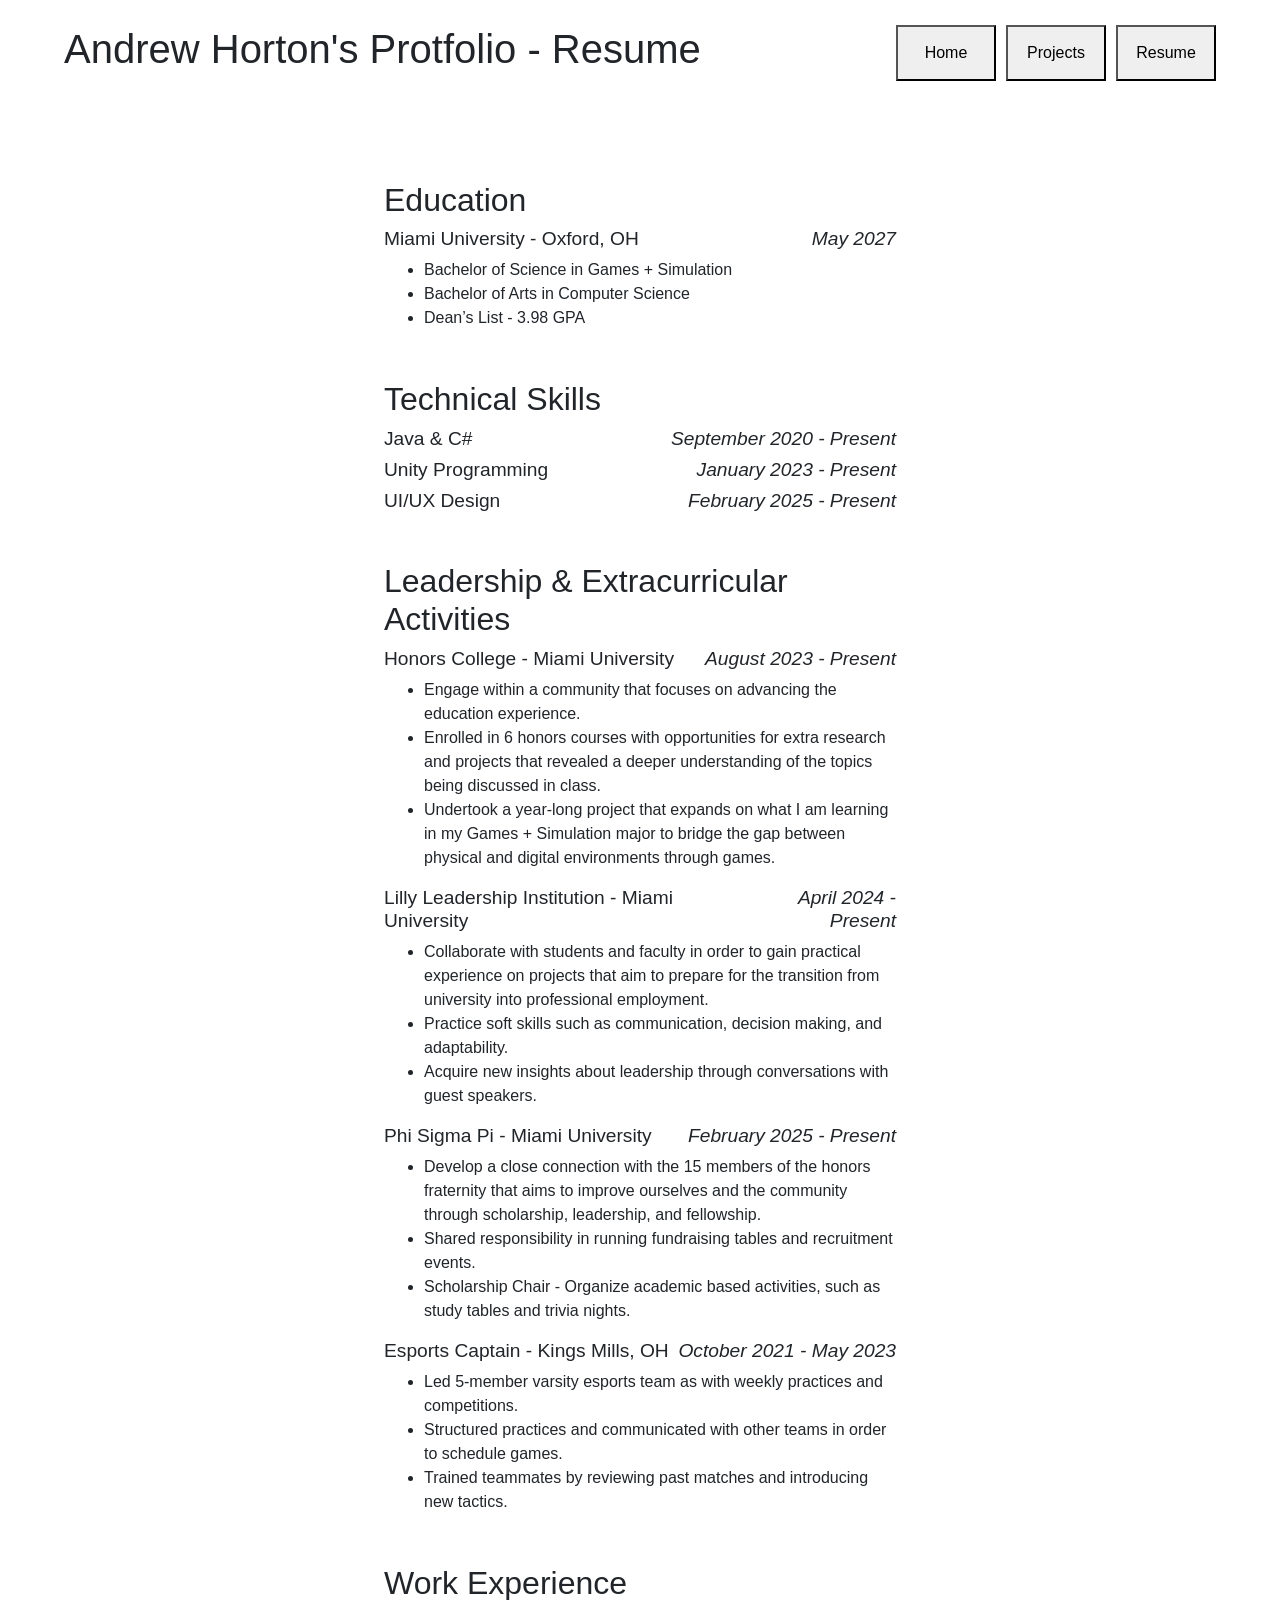
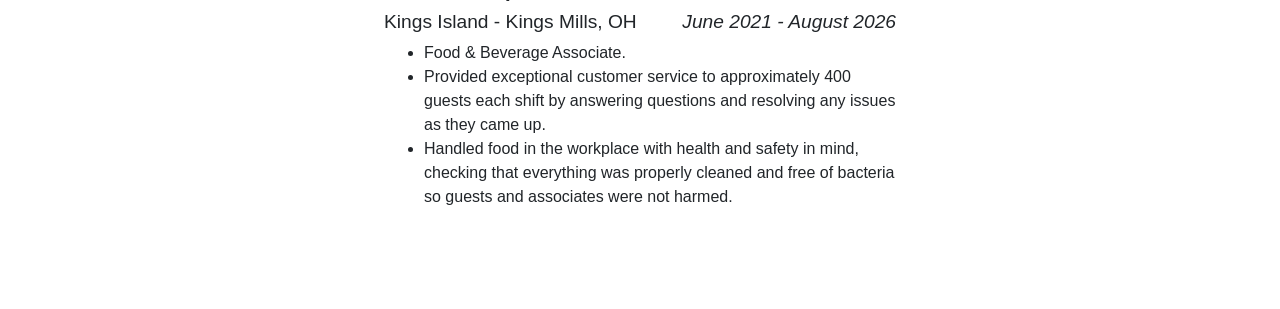
==== resume.html @ 11ab72bb "Added resume section." ====
<head>
  <meta charset="utf-8">
  <meta name="viewport" content="width=device-width, initial-scale=1, shrink-to-fit=no">
  
  <link rel="stylesheet" href="style.css">
  <link rel="stylesheet" href="https://cdn.jsdelivr.net/npm/bootstrap@4.4.1/dist/css/bootstrap.min.css" integrity="sha384-Vkoo8x4CGsO3+Hhxv8T/Q5PaXtkKtu6ug5TOeNV6gBiFeWPGFN9MuhOf23Q9Ifjh" crossorigin="anonymous">
</head>

<body>
  <nav>
    <div id="nav-div">
      <h1 id="nav-title">Andrew Horton's Protfolio - Resume</h1>
      <div id="nav-buttons-div">
        <button onClick="window.location.href='index.html';" class="nav-button" id="home-button">
          Home
        </button>
        <button class="nav-button" id="projects-button">
          Projects
        </button>
        <button onClick="window.location.href='resume.html';" class="nav-button" id="resume-button">
          Resume
        </button>
      </div>
    </div>
  </nav>


  <div id="resume-div">
    <h2 class="heading">Education</h3>
    <h3 class="resume-item">Miami University - Oxford, OH<span class="date">May 2027</span></h3>
    <ul>
      <li>Bachelor of Science in Games + Simulation</li>
      <li>Bachelor of Arts in Computer Science</li>
      <li>Dean’s List - 3.98 GPA</li>
    </ul>

    <h2 class="heading">Technical Skills</h3>
    <h3 class="resume-item">Java & C#<span class="date">September 2020 - Present</span></h3>
    <h3 class="resume-item">Unity Programming<span class="date">January 2023 - Present</span></h3>
    <h3 class="resume-item">UI/UX Design<span class="date">February 2025 - Present</span></h3>

    <h2 class="heading">Leadership & Extracurricular Activities</h3>
    <h3 class="resume-item">Honors College - Miami University<span class="date">August 2023 - Present</span></h3>
    <ul>
      <li>Engage within a community that focuses on advancing the education experience.</li>
      <li>Enrolled in 6 honors courses with opportunities for extra research and projects that revealed a deeper understanding of the topics being discussed in class.</li>
      <li>Undertook a year-long project that expands on what I am learning in my Games + Simulation major to bridge the gap between physical and digital environments through games.</li>
    </ul>
    <h3 class="resume-item">Lilly Leadership Institution - Miami University<span class="date">April 2024 - Present</span></h3>
    <ul>
      <li>Collaborate with students and faculty in order to gain practical experience on projects that aim to prepare for the transition from university into professional employment.</li>
      <li>Practice soft skills such as communication, decision making, and adaptability.</li>
      <li>Acquire new insights about leadership through conversations with guest speakers.</li>
    </ul>
    <h3 class="resume-item">Phi Sigma Pi - Miami University<span class="date">February 2025 - Present</span></h3>
    <ul>
      <li>Develop a close connection with the 15 members of the honors fraternity that aims to improve ourselves and the community through scholarship, leadership, and fellowship.</li>
      <li>Shared responsibility in running fundraising tables and recruitment events.</li>
      <li>Scholarship Chair - Organize academic based activities, such as study tables and trivia nights.</li>
    </ul>
    <h3 class="resume-item">Esports Captain - Kings Mills, OH<span class="date">October 2021 - May 2023</span></h3>
    <ul>
      <li>Led 5-member varsity esports team as with weekly practices and competitions.</li>
      <li>Structured practices and communicated with other teams in order to schedule games. </li>
      <li>Trained teammates by reviewing past matches and introducing new tactics.</li>
    </ul>

    <h2 class="heading">Work Experience</h3>
    <h3 class="resume-item">Kings Island - Kings Mills, OH<span class="date">June 2021 - August 2026</span></h3>
    <ul>
      <li>Food & Beverage Associate.</li>
      <li>Provided exceptional customer service to approximately 400 guests each shift by answering questions and resolving any issues as they came up.</li>
      <li>Handled food in the workplace with health and safety in mind, checking that everything was properly cleaned and free of bacteria so guests and associates were not harmed.</li>
    </ul>
  </div>




</body>
---- style.css ----
/* Typography */
h1, h2, h3, p { 
  text-align: center; 
} 

/* Navigation Section */
nav { 
  margin-top: 25px; 
}

#nav-div { 
  display: flex; 
}

#nav-title { 
  margin-right: auto; 
  margin-left: 5%; 
} 

#nav-buttons-div { 
  width: 25%; 
  display: flex; 
  justify-content: space-between; 
  margin-right: 5%; 
}

#nav-buttons-div button { 
  width: 100px; 
} 

/* Title Section */
#title-div { 
  margin-top: 50px; 
  display: flex; 
  justify-content: center; 
}

#title-text-div { 
  width: 25%; 
  display: block; 
  margin-top: auto; 
  margin-bottom: auto; 
} 

#title-image-div { 
  width: 20%; 
}

#title-image-div img { 
  width: 100%; 
  height: auto; 
} 

/* General Project Layouts */
.general-project p, 
.general-project h3 { 
  width: 80%; 
} 

.general-project {
  margin-top: 50px;
}

.page-link h3, 
.page-link p { 
  color: black; 
} 

.page-link {
  width: 50%;
}

.page-link:hover { 
  font-style: normal; 
} 

/* Specific Project Layouts */
.project-right { 
  display: flex; 
  flex-direction: row; 
  align-items: center; 
}

.project-right .project-text-class { 
  margin-left: 100px; 
} 

.project-right .project-image-class { 
  margin-right: 100px; 
} 

.project-left { 
  display: flex; 
  flex-direction: row; 
  align-items: center; 
}

.project-left .project-text-class { 
  margin-left: 100px; 
} 

.project-left .project-image-class { 
  margin-left: 100px; 
} 

.project-image-class { 
  width: 80%; 
} 

#project-div { 
  margin-top: 100px; 
}


/* Resume Page Layout */
#resume-div {
  margin-top: 100px;
  width: 40%;
  margin-left: auto;
  margin-right: auto;
  margin-bottom: 100px;
}

.heading {
  text-align: left;
  margin-top: 50px;
}

.resume-item {
  text-align: left;
  font-size: larger;
  display: flex;
  justify-content: space-between;
  align-items: flex-end;
}

.date {
  font-style: italic;
  text-align: right;
}
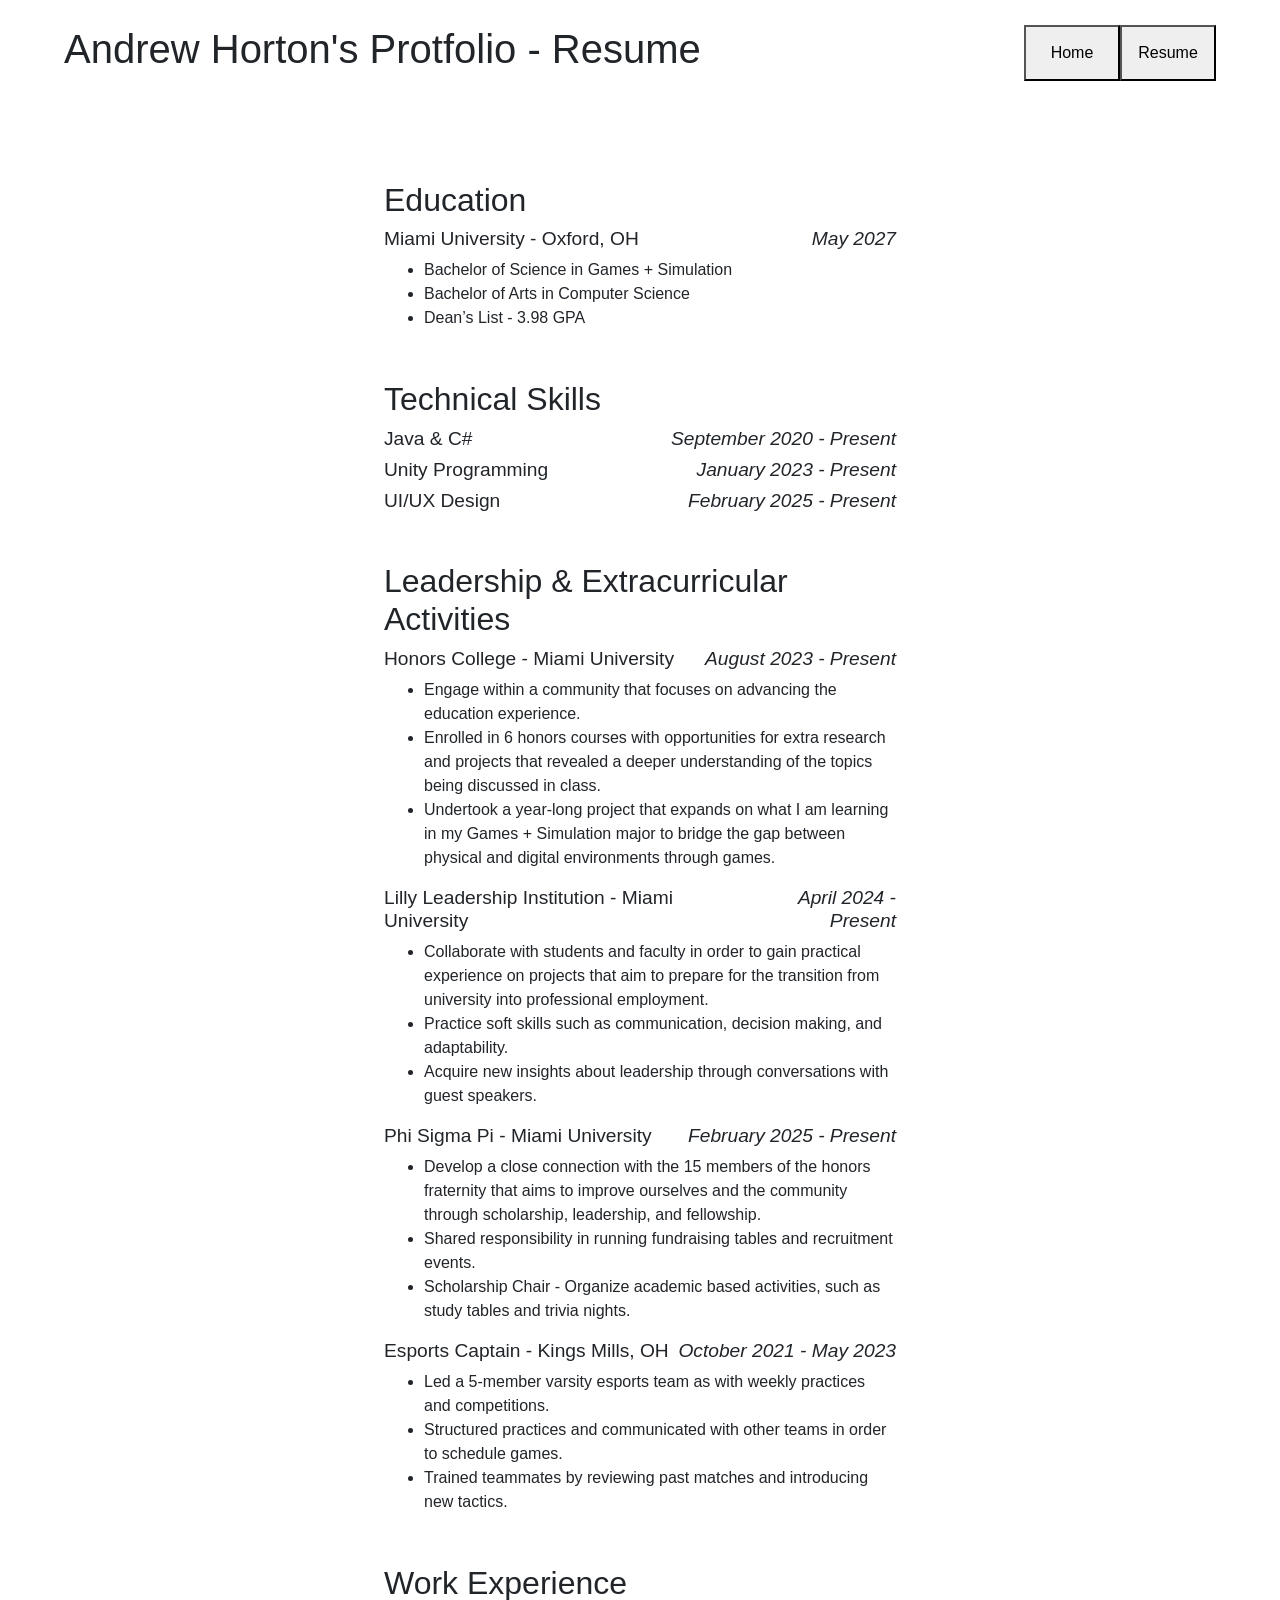
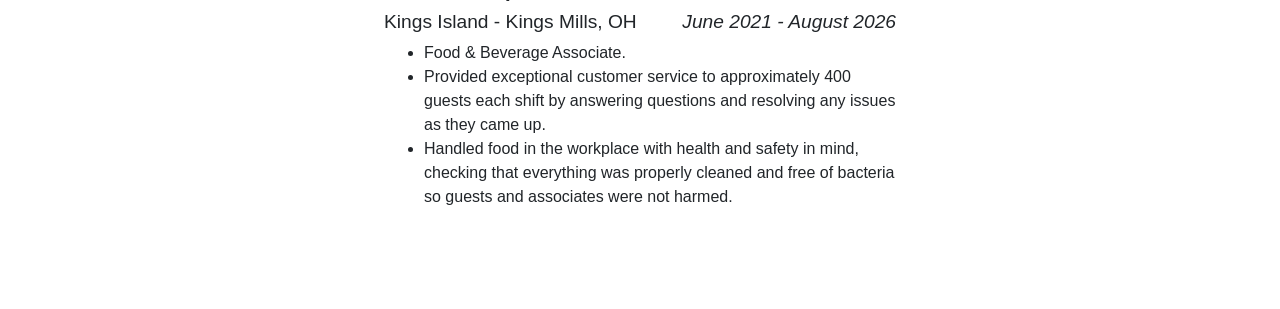
==== commit 4b2bb7c7: "Started to add a MBM page." ====
--- a/resume.html
+++ b/resume.html
@@ -13,9 +13,6 @@
       <div id="nav-buttons-div">
         <button onClick="window.location.href='index.html';" class="nav-button" id="home-button">
           Home
-        </button>
-        <button class="nav-button" id="projects-button">
-          Projects
         </button>
         <button onClick="window.location.href='resume.html';" class="nav-button" id="resume-button">
           Resume
@@ -60,7 +57,7 @@
     </ul>
     <h3 class="resume-item">Esports Captain - Kings Mills, OH<span class="date">October 2021 - May 2023</span></h3>
     <ul>
-      <li>Led 5-member varsity esports team as with weekly practices and competitions.</li>
+      <li>Led a 5-member varsity esports team as with weekly practices and competitions.</li>
       <li>Structured practices and communicated with other teams in order to schedule games. </li>
       <li>Trained teammates by reviewing past matches and introducing new tactics.</li>
     </ul>
--- a/style.css
+++ b/style.css
@@ -18,7 +18,7 @@
 } 
 
 #nav-buttons-div { 
-  width: 25%; 
+  width: 15%; 
   display: flex; 
   justify-content: space-between; 
   margin-right: 5%; 
@@ -29,24 +29,24 @@
 } 
 
 /* Title Section */
-#title-div { 
+.title-div { 
   margin-top: 50px; 
   display: flex; 
   justify-content: center; 
 }
 
-#title-text-div { 
+.title-text-div { 
   width: 25%; 
   display: block; 
   margin-top: auto; 
   margin-bottom: auto; 
 } 
 
-#title-image-div { 
+.title-image-div { 
   width: 20%; 
 }
 
-#title-image-div img { 
+.title-image-div img { 
   width: 100%; 
   height: auto; 
 } 
@@ -67,7 +67,7 @@
 } 
 
 .page-link {
-  width: 50%;
+  width: 70%;
 }
 
 .page-link:hover { 
@@ -111,6 +111,35 @@
   margin-top: 100px; 
 }
 
+#project-div h2 {
+  font-size: 3rem;
+}
+
+
+/* Project Page General Layout */
+.project-heading {
+  margin-top: 100px;
+}
+
+.video {
+  display: flex;
+  justify-content: center;
+}
+
+.project-heading-video {
+  width: 100%;
+}
+
+.project-heading-video  video{
+  width: 50%;
+  height: auto;
+  margin-left: auto;
+  margin-right: auto;
+}
+
+.project-heading-information {
+  margin-top: 50px;
+}
 
 /* Resume Page Layout */
 #resume-div {
